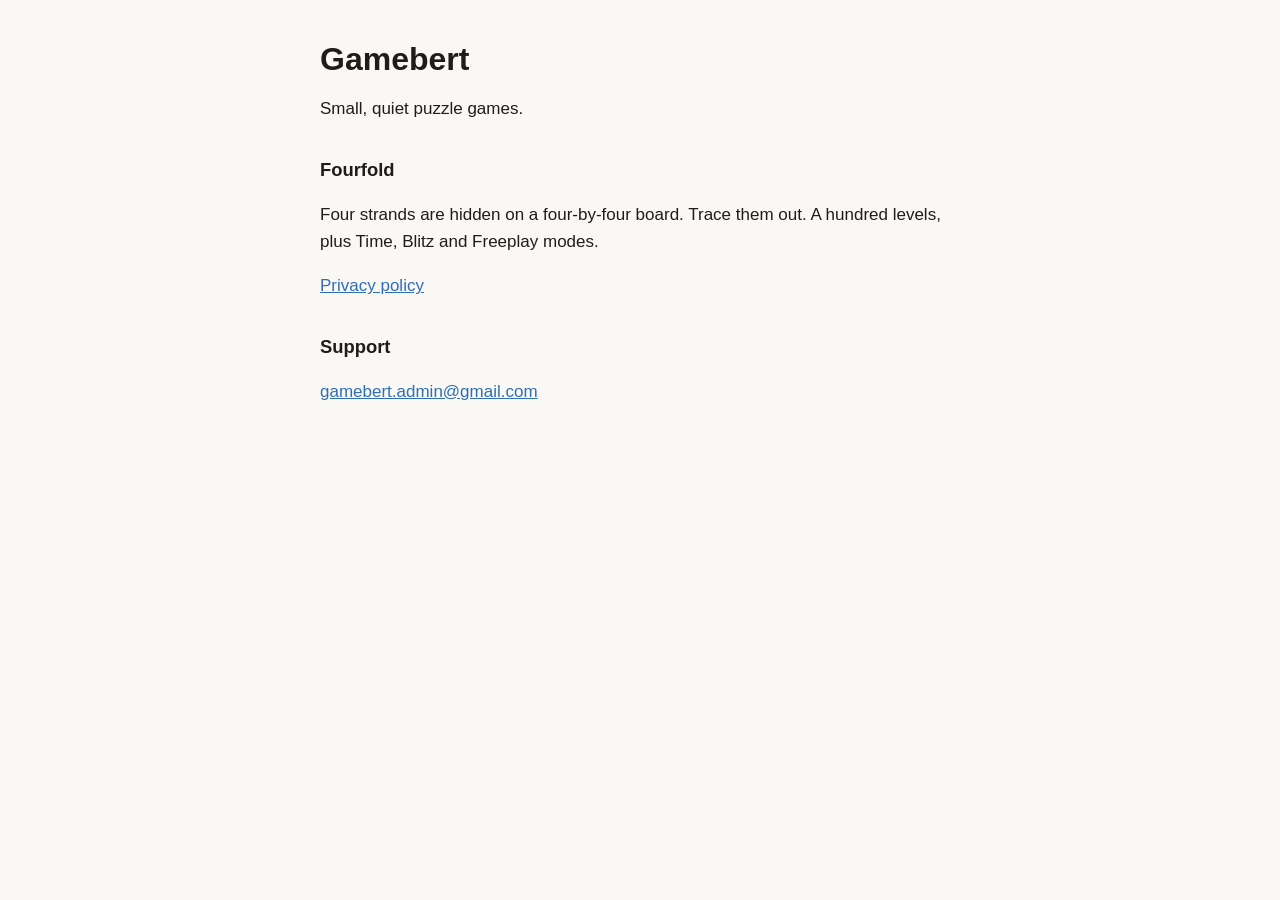
==== index.html @ 0aa24a96 "Add the Gamebert site with Fourfold's privacy policy Co-Authored-By: Claude Opus 5.5 <noreply@anthro" ====
<!doctype html>
<html lang="en">
<head>
<meta charset="utf-8">
<meta name="viewport" content="width=device-width, initial-scale=1">
<title>Gamebert</title>
<link rel="stylesheet" href="style.css">
</head>
<body>
<main>
<h1>Gamebert</h1>
<p>Small, quiet puzzle games.</p>

<h2>Fourfold</h2>
<p>Four strands are hidden on a four-by-four board. Trace them out.
A hundred levels, plus Time, Blitz and Freeplay modes.</p>
<p><a href="privacy.html">Privacy policy</a></p>

<h2>Support</h2>
<p><a href="mailto:gamebert.admin@gmail.com">gamebert.admin@gmail.com</a></p>
</main>
</body>
</html>
---- style.css ----
:root {
  --bg: #faf8f4;
  --ink: #1f1d1a;
  --muted: #6b665e;
  --link: #2f6fb3;
}
@media (prefers-color-scheme: dark) {
  :root {
    --bg: #17171a;
    --ink: #ecebe8;
    --muted: #a19d96;
    --link: #7fb2ea;
  }
}
body {
  margin: 0;
  background: var(--bg);
  color: var(--ink);
  font: 17px/1.6 -apple-system, BlinkMacSystemFont, "Segoe UI", Roboto, sans-serif;
}
main {
  max-width: 640px;
  margin: 0 auto;
  padding: 40px 16px 64px;
}
h1 { font-size: 2rem; line-height: 1.2; margin: 0 0 8px; }
h2 { font-size: 1.15rem; margin: 32px 0 8px; }
a { color: var(--link); }
.muted { color: var(--muted); margin-top: 0; }
ul { padding-left: 1.2em; }
li { margin-bottom: 6px; }
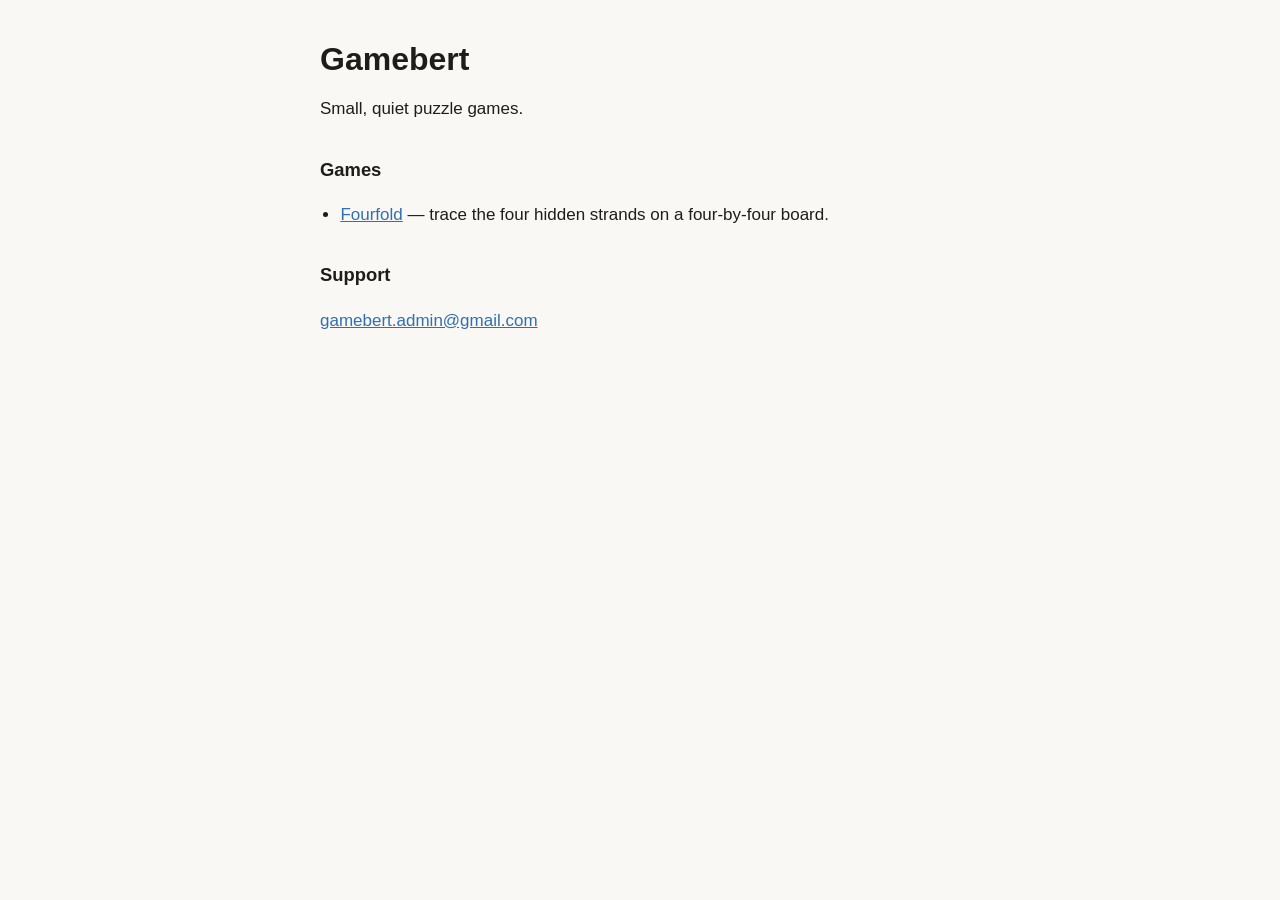
==== commit fe426b22: "Give each game its own folder, so the site can hold more than Fourfold Co-Authored-By: Claude Opus 5" ====
--- a/index.html
+++ b/index.html
@@ -11,10 +11,11 @@
 <h1>Gamebert</h1>
 <p>Small, quiet puzzle games.</p>
 
-<h2>Fourfold</h2>
-<p>Four strands are hidden on a four-by-four board. Trace them out.
-A hundred levels, plus Time, Blitz and Freeplay modes.</p>
-<p><a href="privacy.html">Privacy policy</a></p>
+<h2>Games</h2>
+<ul class="games">
+  <li><a href="fourfold/">Fourfold</a> — trace the four hidden strands on a
+  four-by-four board.</li>
+</ul>
 
 <h2>Support</h2>
 <p><a href="mailto:gamebert.admin@gmail.com">gamebert.admin@gmail.com</a></p>
--- a/style.css
+++ b/style.css
@@ -27,5 +27,8 @@
 h2 { font-size: 1.15rem; margin: 32px 0 8px; }
 a { color: var(--link); }
 .muted { color: var(--muted); margin-top: 0; }
+.crumb { font-size: 0.9rem; margin: 0 0 24px; }
+.crumb a { color: var(--muted); text-decoration: none; }
+.crumb a:hover { text-decoration: underline; }
 ul { padding-left: 1.2em; }
 li { margin-bottom: 6px; }
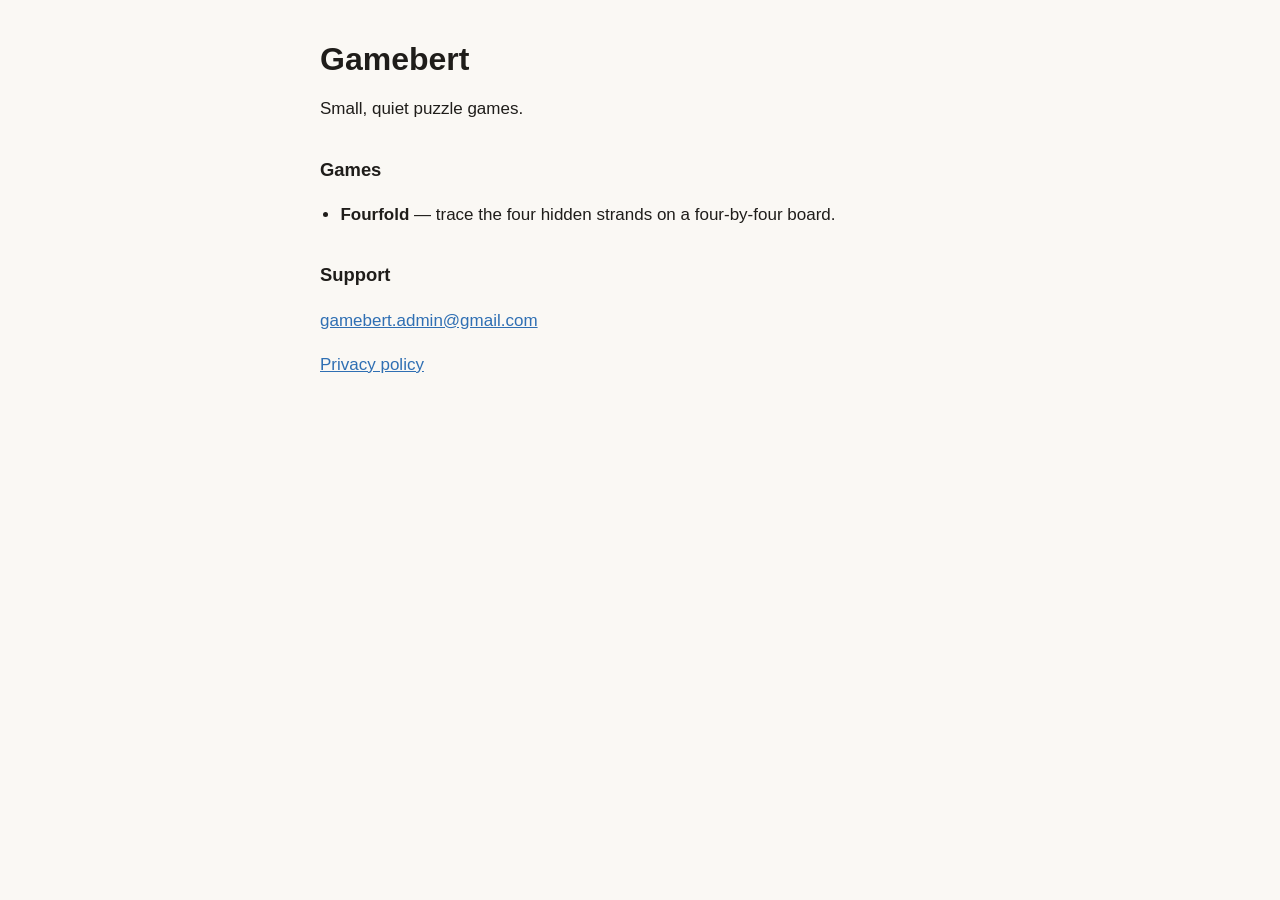
==== commit 51bfa6c4: "Use one privacy policy for every Gamebert game Co-Authored-By: Claude Opus 5.5 <noreply@anthropic.co" ====
--- a/index.html
+++ b/index.html
@@ -12,13 +12,15 @@
 <p>Small, quiet puzzle games.</p>
 
 <h2>Games</h2>
-<ul class="games">
-  <li><a href="fourfold/">Fourfold</a> — trace the four hidden strands on a
+<ul>
+  <li><strong>Fourfold</strong> — trace the four hidden strands on a
   four-by-four board.</li>
 </ul>
 
 <h2>Support</h2>
 <p><a href="mailto:gamebert.admin@gmail.com">gamebert.admin@gmail.com</a></p>
+
+<p><a href="privacy.html">Privacy policy</a></p>
 </main>
 </body>
 </html>
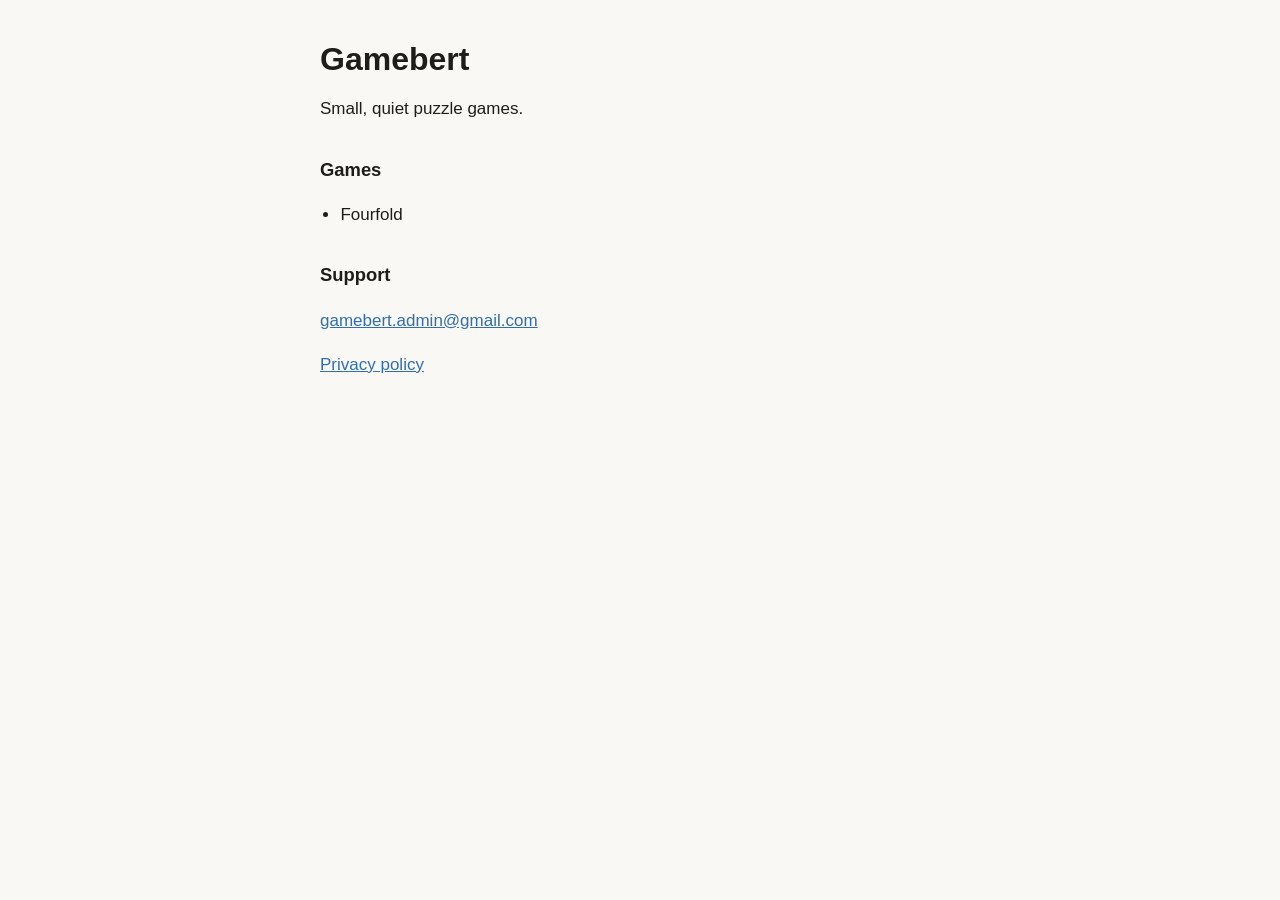
==== commit 57c09f38: "Name Fourfold without describing it Co-Authored-By: Claude Opus 5.5 <noreply@anthropic.com>" ====
--- a/index.html
+++ b/index.html
@@ -13,8 +13,7 @@
 
 <h2>Games</h2>
 <ul>
-  <li><strong>Fourfold</strong> — trace the four hidden strands on a
-  four-by-four board.</li>
+  <li>Fourfold</li>
 </ul>
 
 <h2>Support</h2>
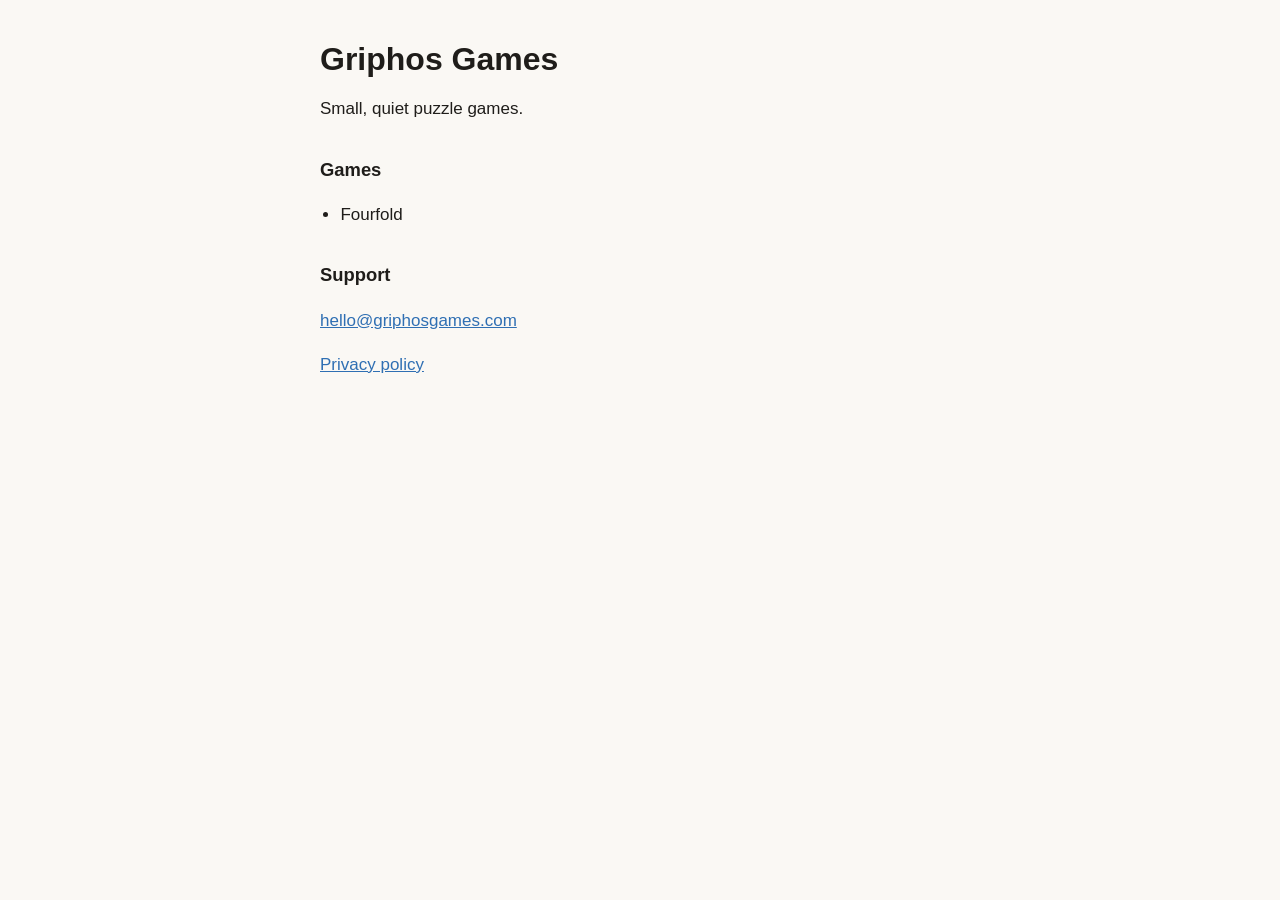
==== commit 6180a7c4: "Rename the studio to Griphos Games, with hello@griphosgames.com and its own domain Co-Authored-By: C" ====
--- a/index.html
+++ b/index.html
@@ -3,12 +3,12 @@
 <head>
 <meta charset="utf-8">
 <meta name="viewport" content="width=device-width, initial-scale=1">
-<title>Gamebert</title>
+<title>Griphos Games</title>
 <link rel="stylesheet" href="style.css">
 </head>
 <body>
 <main>
-<h1>Gamebert</h1>
+<h1>Griphos Games</h1>
 <p>Small, quiet puzzle games.</p>
 
 <h2>Games</h2>
@@ -17,7 +17,7 @@
 </ul>
 
 <h2>Support</h2>
-<p><a href="mailto:gamebert.admin@gmail.com">gamebert.admin@gmail.com</a></p>
+<p><a href="mailto:hello@griphosgames.com">hello@griphosgames.com</a></p>
 
 <p><a href="privacy.html">Privacy policy</a></p>
 </main>
